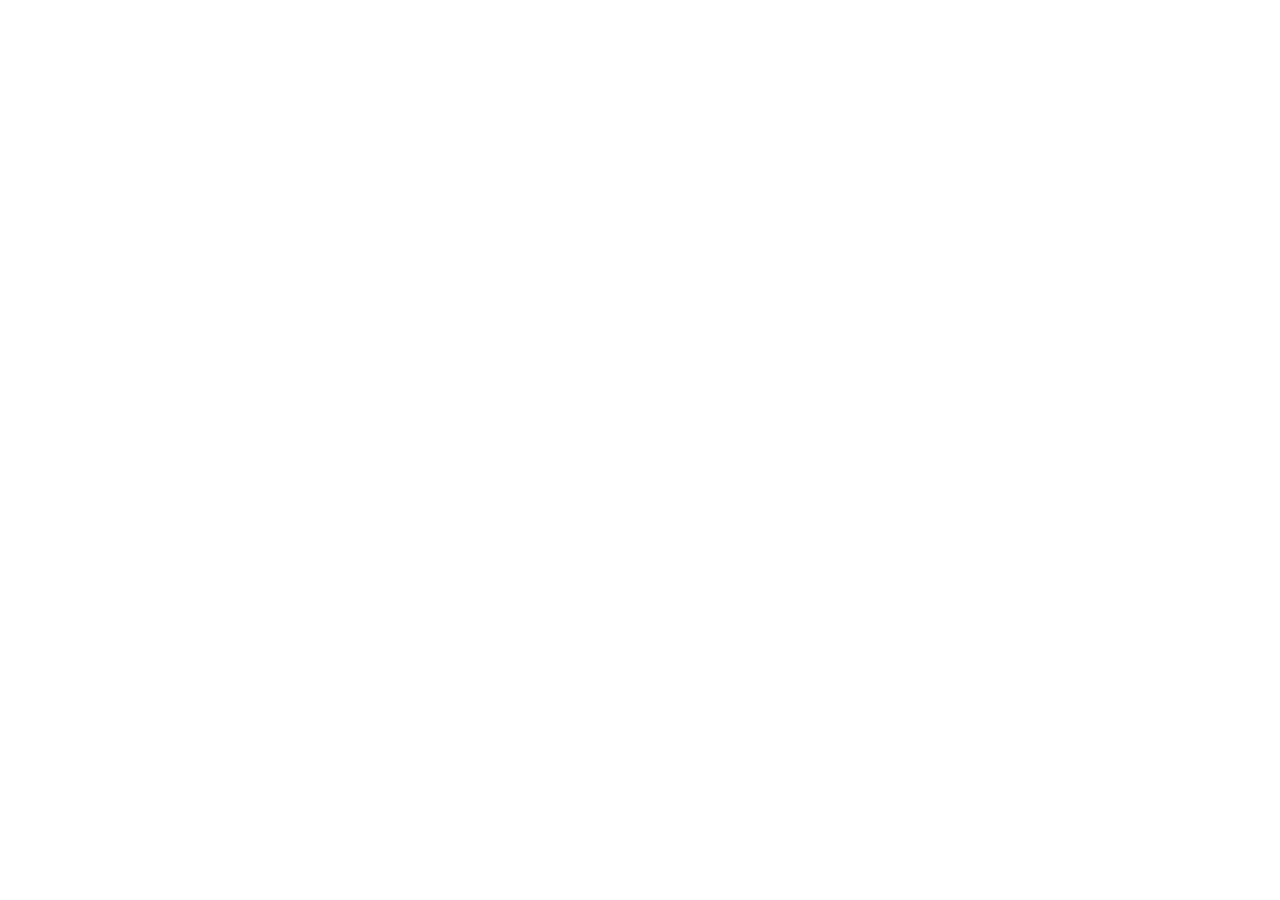
==== index.html @ 95cbaab9 "Se crearon un index.html ,se creo la carpeta css y se normalizo css" ====
<!DOCTYPE html>
<html lang="en">
<head>
    <meta charset="UTF-8">
    <meta name="viewport" content="width=device-width, initial-scale=1.0">
    <title>TechPRO</title>

    <link rel="preconnect" href="https://fonts.googleapis.com">
    <link rel="preconnect" href="https://fonts.gstatic.com" crossorigin>
    <link href="https://fonts.googleapis.com/css2?family=Roboto:ital,wght@0,100..900;1,100..900&display=swap" rel="stylesheet">

    <link rel="preconnect" href="https://fonts.googleapis.com">
    <link rel="preconnect" href="https://fonts.gstatic.com" crossorigin>
    <link href="https://fonts.googleapis.com/css2?family=Lato:ital,wght@0,100;0,300;0,400;0,700;0,900;1,100;1,300;1,400;1,700;1,900&family=Roboto:ital,wght@0,100..900;1,100..900&display=swap" rel="stylesheet">

</head>
<body>
    
</body>
</html>
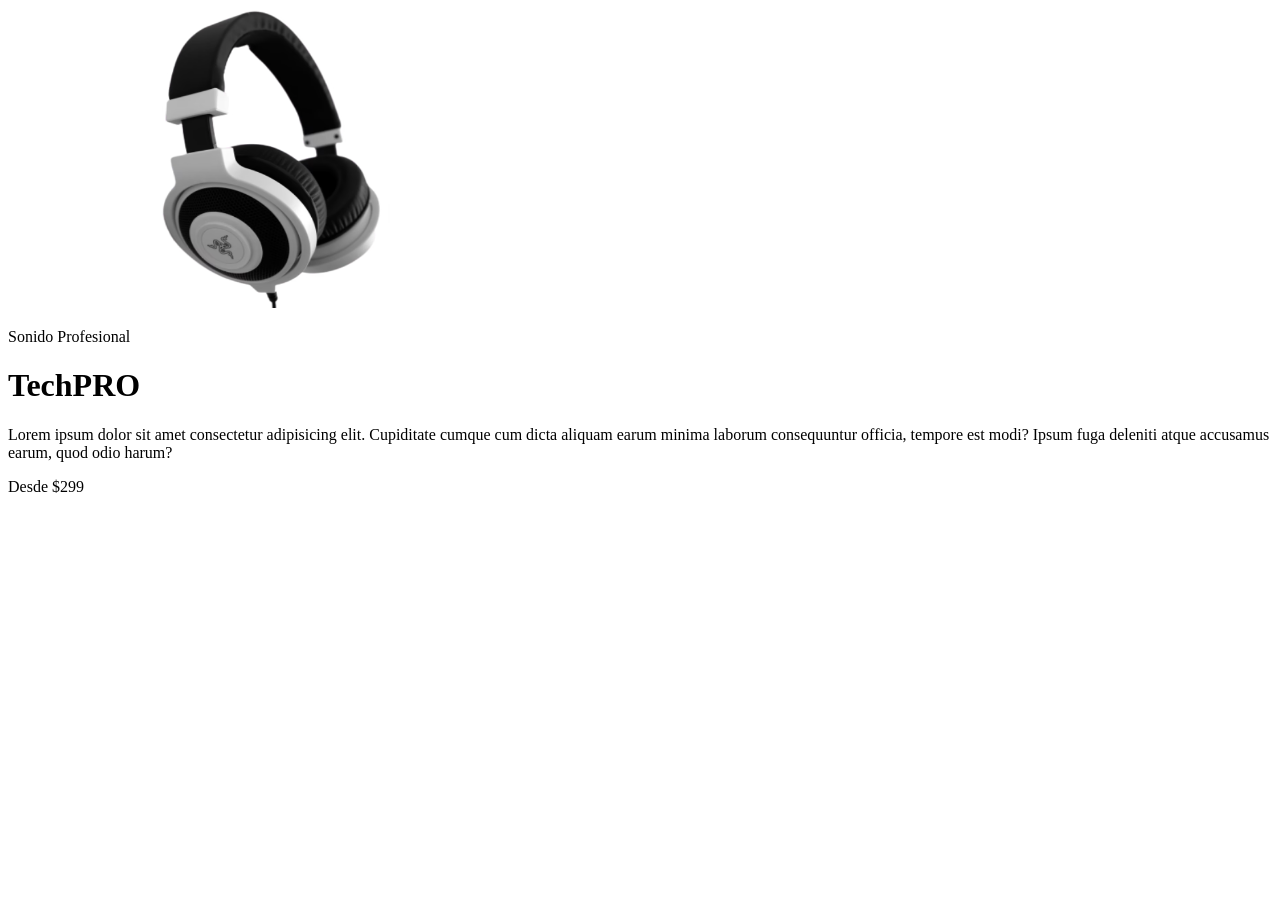
==== commit 9f73f6fe: "Se mofifico el index y se creaon varias clases en este ademas se modifico el css" ====
--- a/index.html
+++ b/index.html
@@ -16,5 +16,39 @@
 </head>
 <body>
     
+    <header class="header">
+        <div class="contenedor contenido-header">
+            <div class="imagen-header">
+                    <picture>
+                        <source
+                            sizes="1920w"
+                            srcset="img/header.avif 1920w"
+                            type="image/avif">
+                    
+                        <source
+                            sizes="1920w"
+                            srcset="img/header.webp 1920w"
+                            type="image/webp">
+                    
+                        <source
+                            sizes="1920w"
+                            srcset="img/header.jpg 1920w"
+                            type="image/jpeg">
+                    
+                        <img
+                            loading="lazy"decoding="async"src="img/header.jpg"alt="imagen"width="500"height="300">
+                    
+                    </picture>
+            </div>
+        </div><!--.imagen-header-->
+
+        <div class="texto-header">
+            <p class="tagline-producto">Sonido Profesional</p>
+            <h1 class="mombre-producto">TechPRO</h1>
+            <p class="descripcion-producto">Lorem ipsum dolor sit amet consectetur adipisicing elit. Cupiditate cumque cum dicta aliquam earum minima laborum consequuntur officia, tempore est modi? Ipsum fuga deleniti atque accusamus earum, quod odio harum?                
+            </p>
+            <p class="precio-producto">Desde <span>$299</span></p>
+        </div>
+    </header>
 </body>
 </html>
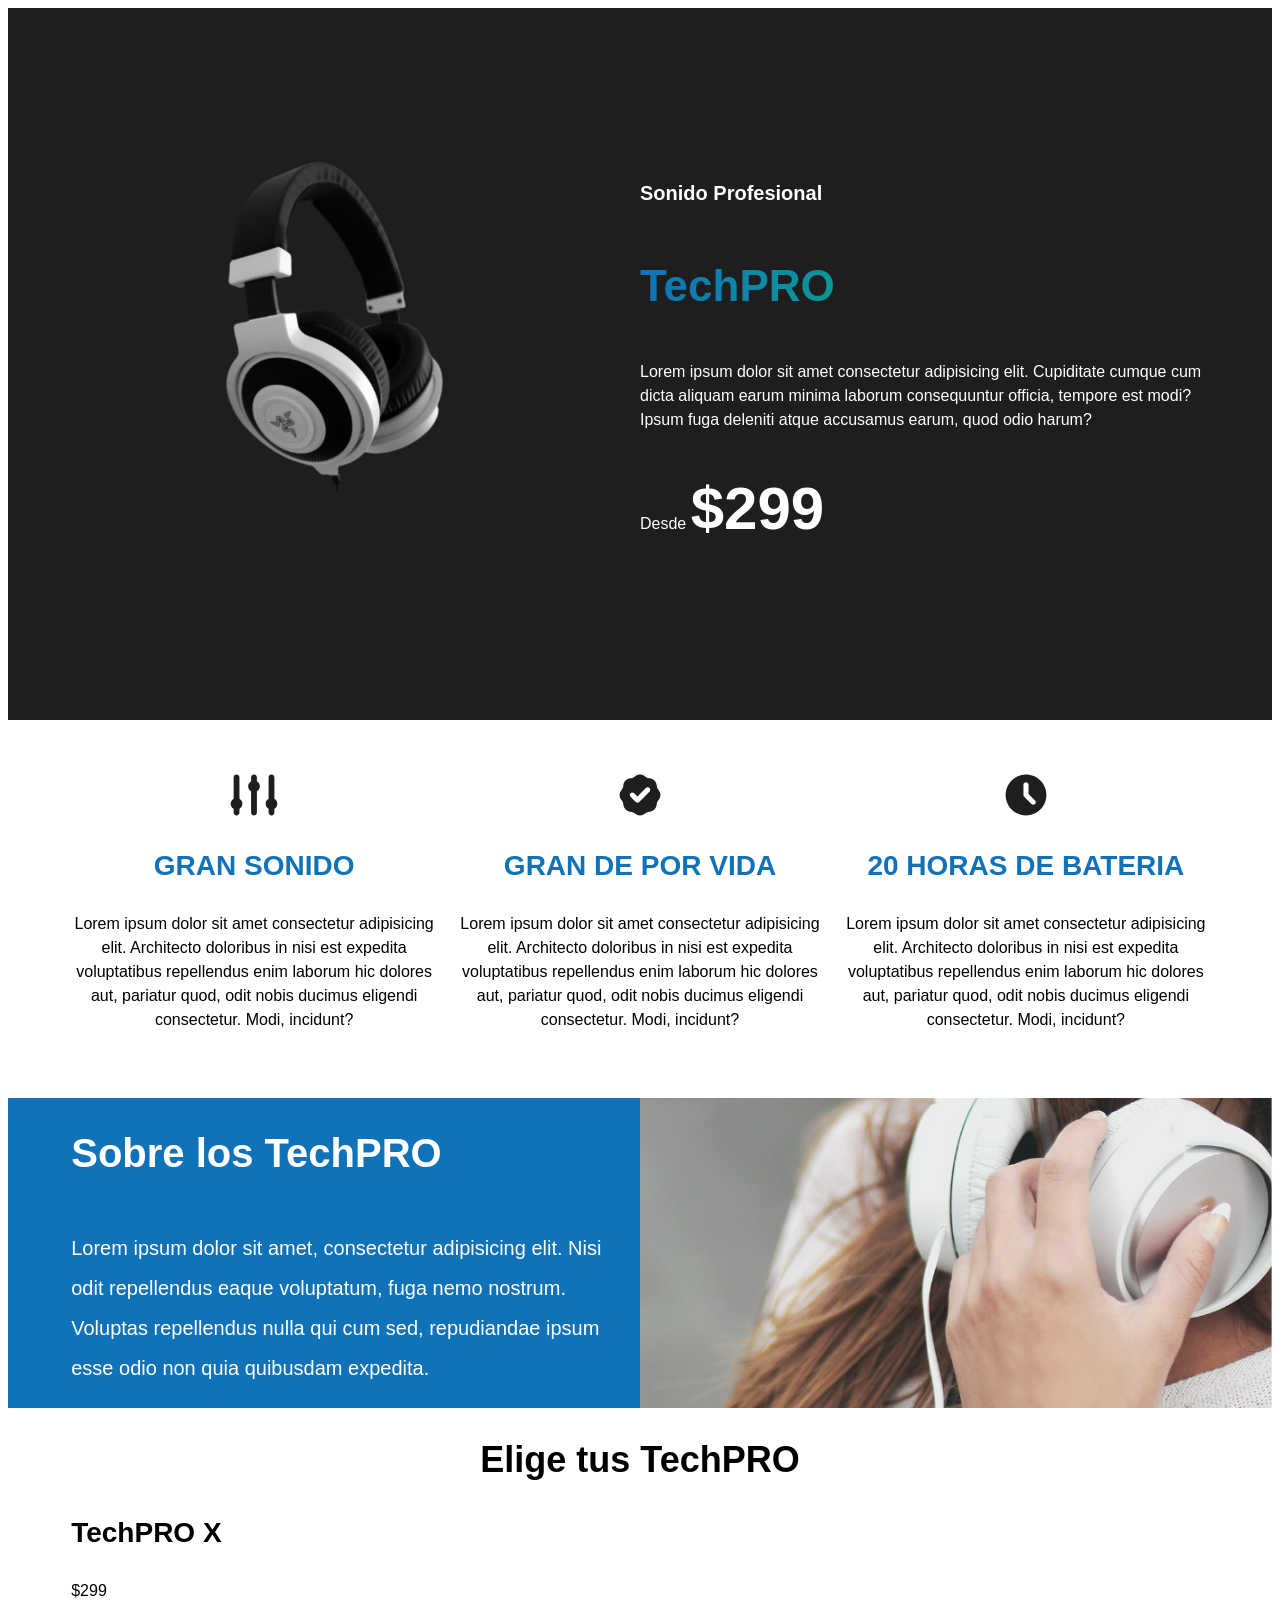
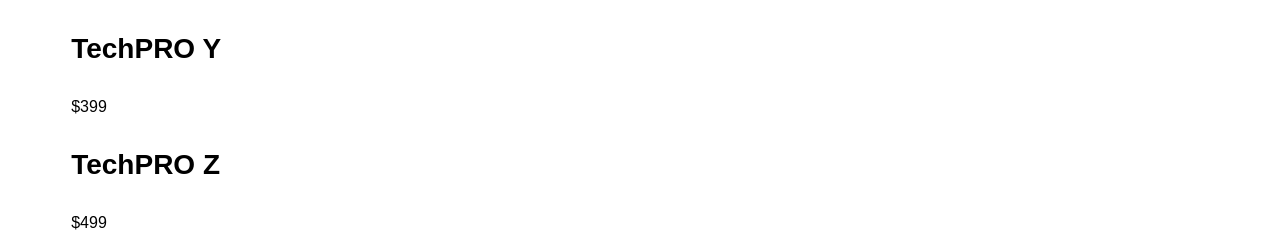
==== commit b955660a: "Cambios generales" ====
--- a/index.html
+++ b/index.html
@@ -12,6 +12,7 @@
     <link rel="preconnect" href="https://fonts.googleapis.com">
     <link rel="preconnect" href="https://fonts.gstatic.com" crossorigin>
     <link href="https://fonts.googleapis.com/css2?family=Lato:ital,wght@0,100;0,300;0,400;0,700;0,900;1,100;1,300;1,400;1,700;1,900&family=Roboto:ital,wght@0,100..900;1,100..900&display=swap" rel="stylesheet">
+    <link rel="stylesheet" href="css/styles.css">
 
 </head>
 <body>
@@ -39,16 +40,75 @@
                             loading="lazy"decoding="async"src="img/header.jpg"alt="imagen"width="500"height="300">
                     
                     </picture>
-            </div>
-        </div><!--.imagen-header-->
+                </div><!--.imagen-header-->
 
         <div class="texto-header">
             <p class="tagline-producto">Sonido Profesional</p>
-            <h1 class="mombre-producto">TechPRO</h1>
+            <h1 class="mombre-producto degradado-verde">TechPRO</h1>
             <p class="descripcion-producto">Lorem ipsum dolor sit amet consectetur adipisicing elit. Cupiditate cumque cum dicta aliquam earum minima laborum consequuntur officia, tempore est modi? Ipsum fuga deleniti atque accusamus earum, quod odio harum?                
             </p>
             <p class="precio-producto">Desde <span>$299</span></p>
         </div>
+    </div>
     </header>
+    <section class="contenedor">
+        <div class="iconos">
+            <div class="icono">
+                <img src="img/icono-sonido.svg" alt="imagen icono">
+                <h3>Gran Sonido</h3>
+                <P>Lorem ipsum dolor sit amet consectetur adipisicing elit. Architecto doloribus in nisi est expedita voluptatibus repellendus enim laborum hic dolores aut, pariatur quod, odit nobis ducimus eligendi consectetur. Modi, incidunt?
+                </P>
+            </div>
+
+            <div class="icono">
+                <img src="img/icono-garantia.svg" alt="imagen icono">
+                <h3>Gran de por vida</h3>
+                <P>Lorem ipsum dolor sit amet consectetur adipisicing elit. Architecto doloribus in nisi est expedita voluptatibus repellendus enim laborum hic dolores aut, pariatur quod, odit nobis ducimus eligendi consectetur. Modi, incidunt?
+                </P>
+            </div>
+
+            <div class="icono">
+                <img src="img/icono-bateria.svg" alt="imagen icono">
+                <h3>20 Horas de bateria</h3>
+                <P>Lorem ipsum dolor sit amet consectetur adipisicing elit. Architecto doloribus in nisi est expedita voluptatibus repellendus enim laborum hic dolores aut, pariatur quod, odit nobis ducimus eligendi consectetur. Modi, incidunt?
+                </P>
+            </div>
+        </div>
+    </section>
+
+    <section class="sobre-tech">
+        <div class="contenedor sobre-tech-grid">
+            <div class="texto-sobre-tech">
+                <h2>Sobre los <span>TechPRO</span></h2>
+                <p>
+                    Lorem ipsum dolor sit amet, consectetur adipisicing elit. Nisi odit repellendus eaque voluptatum, fuga nemo nostrum. Voluptas repellendus nulla qui cum sed, repudiandae ipsum esse odio non quia quibusdam expedita.
+                </p>
+            </div>
+        </div>
+    </section>
+    <main class="contenedor modelos">
+        <h2 class="text-center">Elige tus TechPRO</h2>
+
+        <div class="listado-modelos">
+            <div class="modelo modelo-x">
+                <h3>TechPRO X</h3>
+                <p class="precio">$299</p>
+            </div>
+
+            <div class="listado-modelos">
+                <div class="modelo modelo-x">
+                <h3>TechPRO Y</h3>
+                <p class="precio">$399</p>
+            </div>
+
+            <div class="listado-modelos">
+                <div class="modelo modelo-z">
+                <h3>TechPRO Z</h3>
+                <p class="precio">$499</p>
+            </div>
+
+
+        </div>
+    </main>
 </body>
 </html>
--- a/css/styles.css
+++ b/css/styles.css
@@ -0,0 +1,208 @@
+:root {
+    --Primario:#1073BA;
+    --secundario:#00Da55;
+    --gris:#3B3B3B;
+    --blanco:#FFFFFF;
+    --negro:#1F1E1E;
+    --grisClaro:#E1E1E1;
+
+    --separacion:5rem;
+
+    --FuentePrincipal: 'Roboto', sans-serif;
+    --FuenteSecundaria: 'Lato', sans-serif;
+}
+
+
+html{
+    box-sizing: border-box;
+    font-size: 62.5%;
+}
+*,*:before, *:after{
+    box-sizing: inherit;
+}
+body {
+    font-family: var(--FuentePrincipal);
+    font-size: 1.6rem;
+    line-height: 1.5;
+}
+
+/**Globales **/
+.contenedor{
+    max-width: 120rems;
+    width: 90%;
+    margin: 0 auto;
+}
+h1,h2,h3{
+    font-weight: 900;
+    font-family: var(--FuenteSecundaria);
+    margin:calc(var(--separacion) / 2 )0;
+}
+h1 {
+    font-size: 4.4rem;
+}
+h2 {
+    font-size: 3.6rem;
+}
+h3 {
+    font-size: 2.8rem;
+}
+img {
+    max-width: 100%;
+    display: block;
+    height: auto;
+}
+
+/**Utilidades**/
+.text-center {
+    text-align: center;
+}
+
+
+/**Degradados**/
+
+.degradado-verde {
+    color: transparent;
+    background:linear-gradient(to right, var(--Primario) 0%,var(--secundario)100%) ;
+    -webkit-background-clip: text;
+    background-clip: text;
+}
+/**header**/
+.header {
+    background-color: var(--negro);
+    padding: calc(var(--separacion) * 3) 0;
+    color: var(--blanco);
+}
+
+
+@media (min-width: 768px) {
+    .contenido-header{
+        display:grid;
+        grid-template-columns: repeat(2, 1fr);
+    }
+}
+.texto-header{
+    text-align: center;
+    padding-top: var(--separacion);
+}
+
+@media (min-width:768px) {
+    .texto-header{
+        text-align: left;
+        display: flex;
+        flex-direction: column;
+        justify-content: space-between;
+        padding: 0;
+    }
+}
+.text-header p{
+    margin: 0;
+}
+
+.tagline-producto{
+    font-size: 2rem;
+    font-weight: 900;
+}
+.nombre-producto{
+    font-weight: 6rem;
+}
+
+@media (min-width:768px) {
+    .nombre-producto{
+        font-weight: 10rem;
+        margin:0;
+        line-height: 1;
+    }
+}
+.precio-producto span{
+    font-size: 6rem;
+    font-weight: 900;
+}
+/**iconos**/
+.iconos{
+    padding: var(--separacion)0;
+}
+@media (min-width:768px) {
+    .iconos {
+        display: flex;
+        gap:2rem;
+    }
+}
+.icono {
+    text-align: center;
+    margin-bottom: calc(var(--separacion) /2);
+}
+.icono:last-of-type{
+    margin: 0;
+}
+@media (min-width:768px) {
+    .icono{
+        margin: 0;
+    }
+}
+.icono img {
+    width: 5rem;
+    margin: 0 auto;
+}
+.icono h3{
+    color: var(--Primario);
+    text-transform: uppercase;
+    margin-top: calc( var(--separacion) /2);
+}
+
+/**Sobre los tech PRO**/
+.sobre-tech{
+    background-image: linear-gradient(to bottom,transparent 50%,var(--Primario)0%), url(../img/imagen-mujer.jpg);
+    background-position: right;
+    background-repeat:repeat ,no-repeat ;
+    background-size: 100%, 110rem ;
+
+}
+@media (min-width:768px) {
+    .sobre-tech{
+    background-image: linear-gradient(to left,transparent 50%,var(--Primario)0%), url(../img/imagen-mujer.jpg);
+    background-repeat:repeat ,no-repeat ;
+
+    }
+
+}
+@media (min-width:768px) {
+    .sobre-tech{
+        background-size: 100% , 110rem;
+    }
+}
+.sobre-tech-grid {
+    display: grid;
+    grid-template-rows:repeat(2,40rem);
+    row-gap: var(--separacion);
+}
+@media (min-width:768px) {
+    .sobre-tech-grid{
+        grid-template-rows: unset;
+        row-gap: unset;
+        grid-template-columns: repeat(2,1fr);
+        column-gap: 4rem;
+
+    }
+
+}
+.texto-sobre-tech{
+    grid-row: 2/3;
+    color: var(--blanco);
+    display: flex;
+    flex-direction:column ;
+    justify-content: space-around;
+    padding-bottom: var(--separacion);
+}
+@media (min-width:768px) {
+    .texto-sobre-tech{
+        padding-bottom: 0;
+    }
+
+}
+.texto-sobre-tech h2{
+        font-size:4rem;
+    }
+.texto-sobre-tech p{
+    font-size: 2rem;
+    line-height:2;
+}
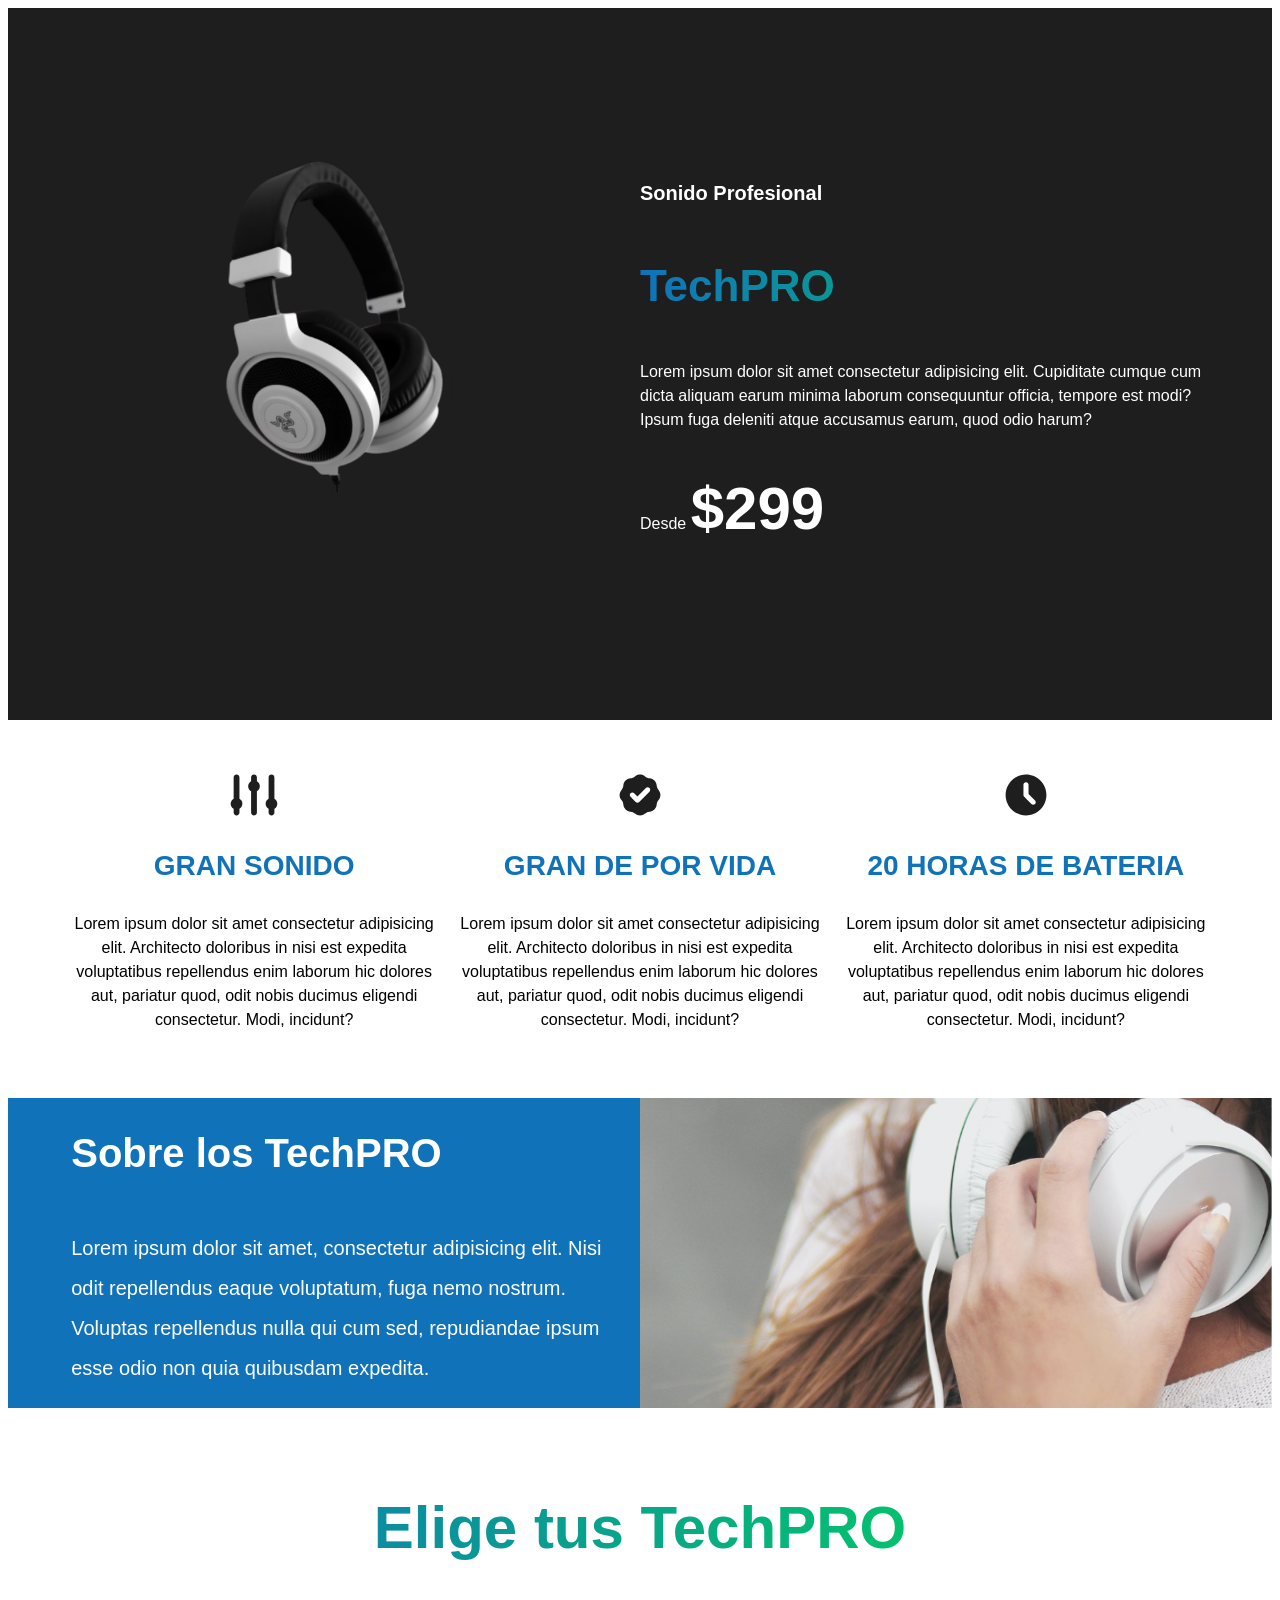
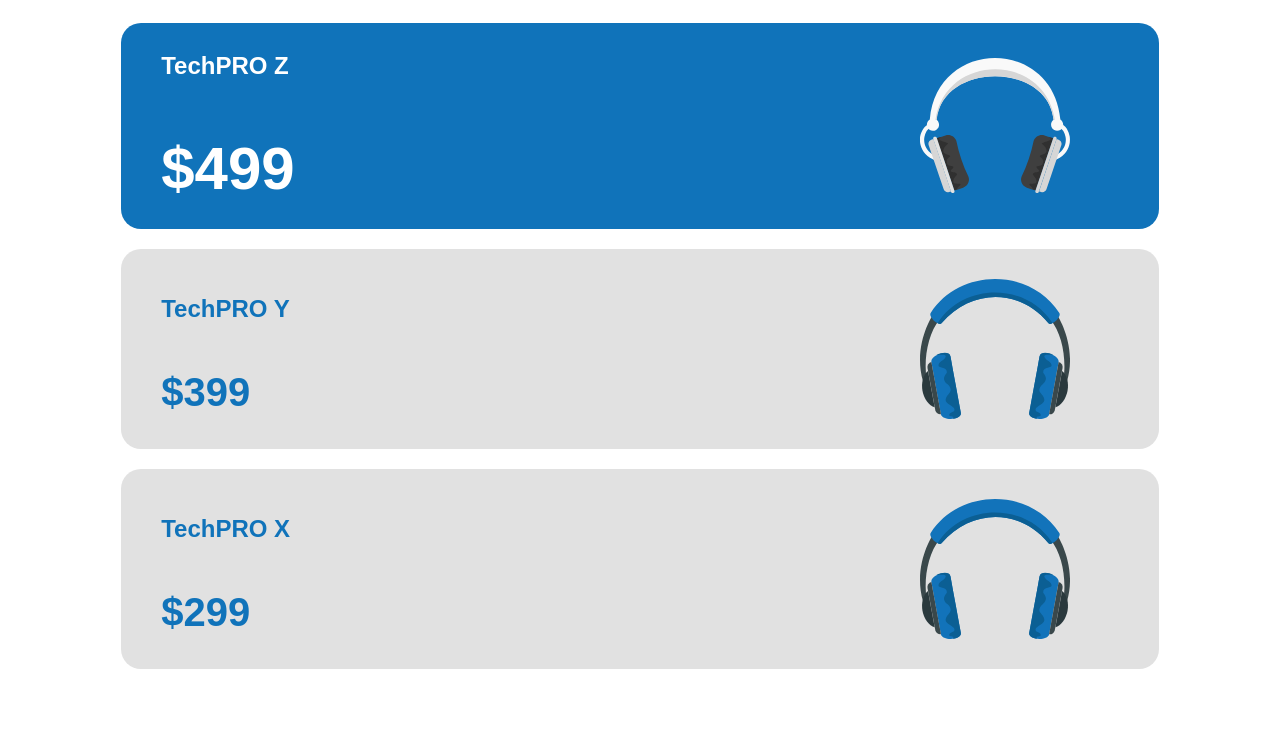
==== commit 6ab3c36b: "Se agrego la seccion principal main de modelos y se modificaron su clases" ====
--- a/index.html
+++ b/index.html
@@ -87,7 +87,7 @@
         </div>
     </section>
     <main class="contenedor modelos">
-        <h2 class="text-center">Elige tus TechPRO</h2>
+        <h2 class="text-center degradado-verde header-modelos">Elige tus TechPRO</h2>
 
         <div class="listado-modelos">
             <div class="modelo modelo-x">
--- a/css/styles.css
+++ b/css/styles.css
@@ -205,4 +205,60 @@
 .texto-sobre-tech p{
     font-size: 2rem;
     line-height:2;
+}
+/**Modelos**/
+.modelos{
+    padding: var(--separacion);
+}
+
+.header-modelos {
+    font-size: 6rem;
+    margin-bottom: var(--separacion);
+}
+
+.listado-modelos {
+    display: flex;
+    margin-bottom: 2rem;
+    flex-direction: column-reverse;
+}
+
+.modelo{
+    background-color: var(--grisClaro);
+    margin-bottom: 2rem;
+    padding-left: 4rem ;
+    color: var(--Primario);
+    border-radius: 2rem;
+    min-height: 20rem;
+    display: flex;
+    flex-direction: column;
+    justify-content: center;
+    background-repeat: no-repeat;
+    background-position: 90% center;
+    background-size:15rem;
+}
+.modelo h3{
+    font-size: 2.4rem;
+}
+.modelo .precio{
+    font-size: 4rem;
+    font-weight: 900;
+    line-height: 0;
+}
+.modelo:first-of-type{
+    margin-bottom: 0;
+}
+.modelo-x{
+    background-image:url(../img/modelo-x.svg);
+
+}
+.modelo-y{
+    background-image:url(../img/modelo-y.svg);
+}
+.modelo-z{
+    background-image: url(../img/modelo-z.svg);
+    background-color:var(--Primario) ;
+    color: var(--blanco);
+}
+.modelo-z .precio{
+    font-size: 6rem;
 }
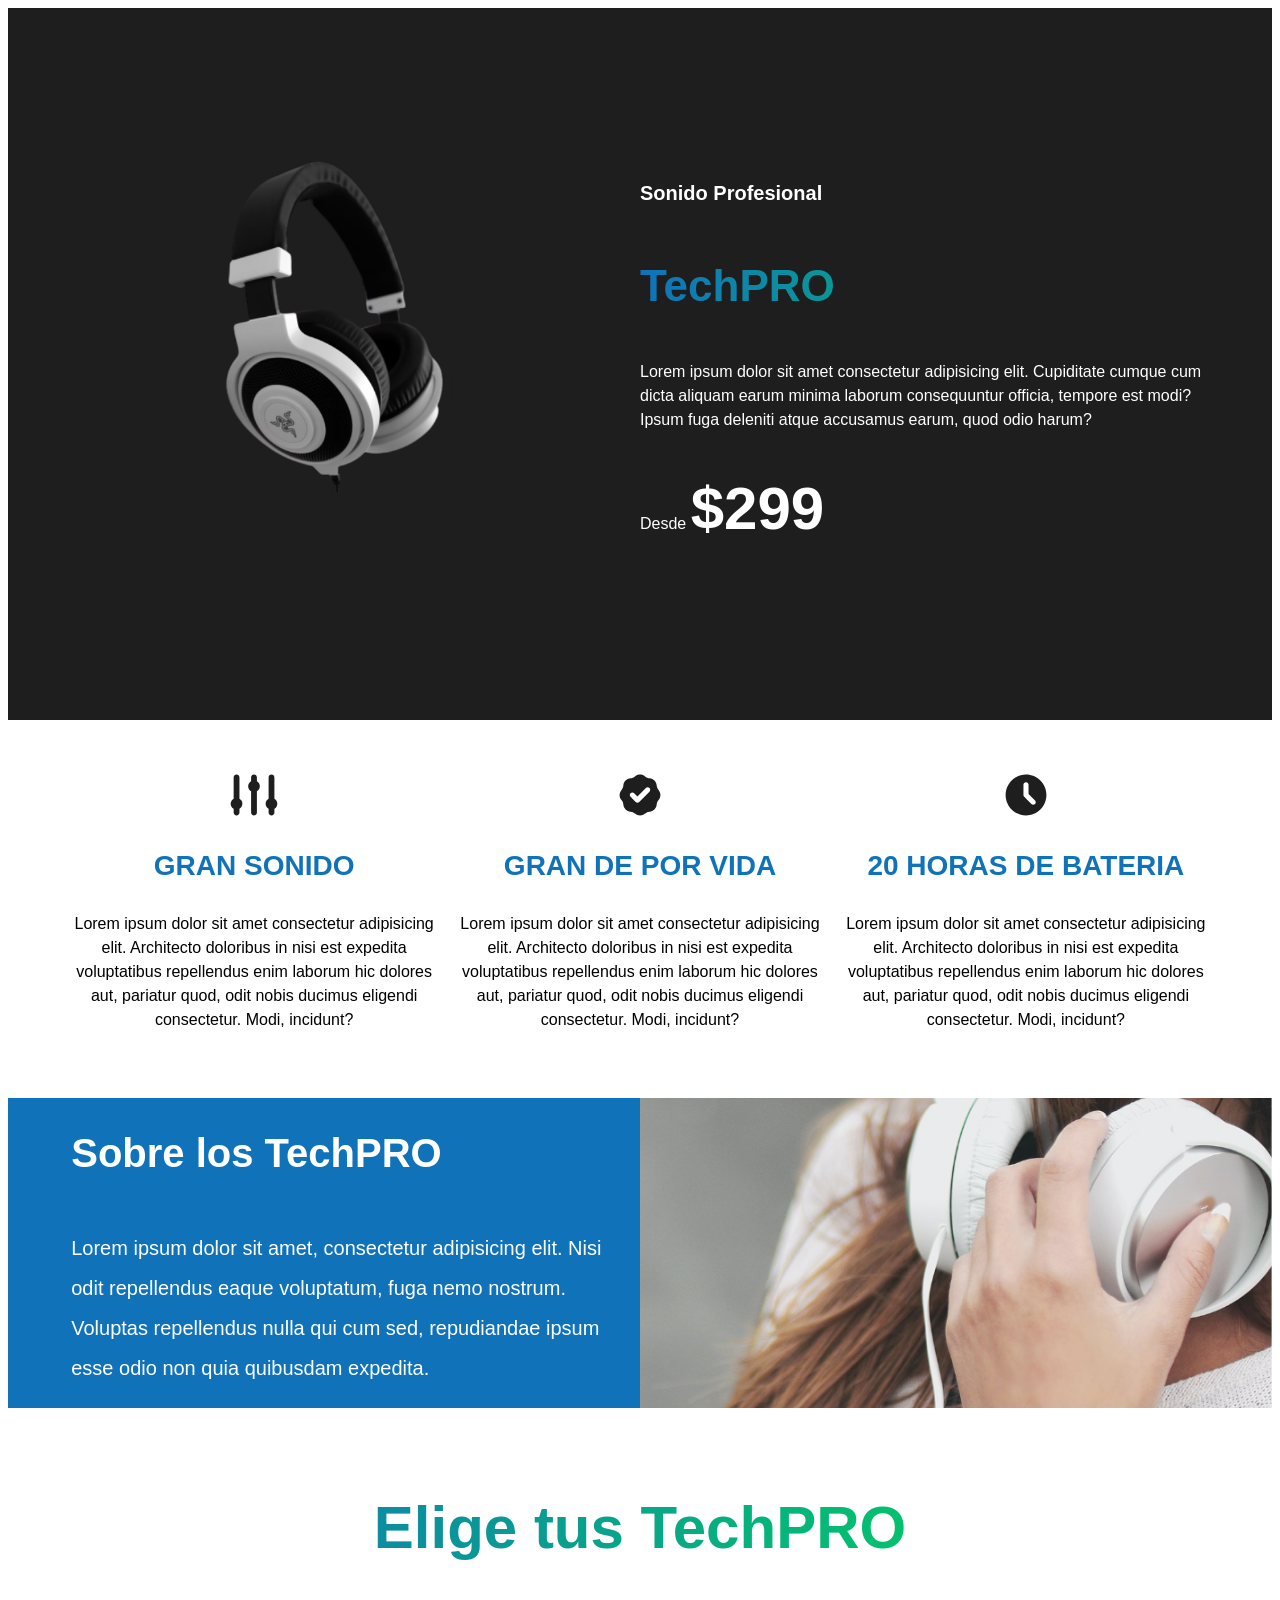
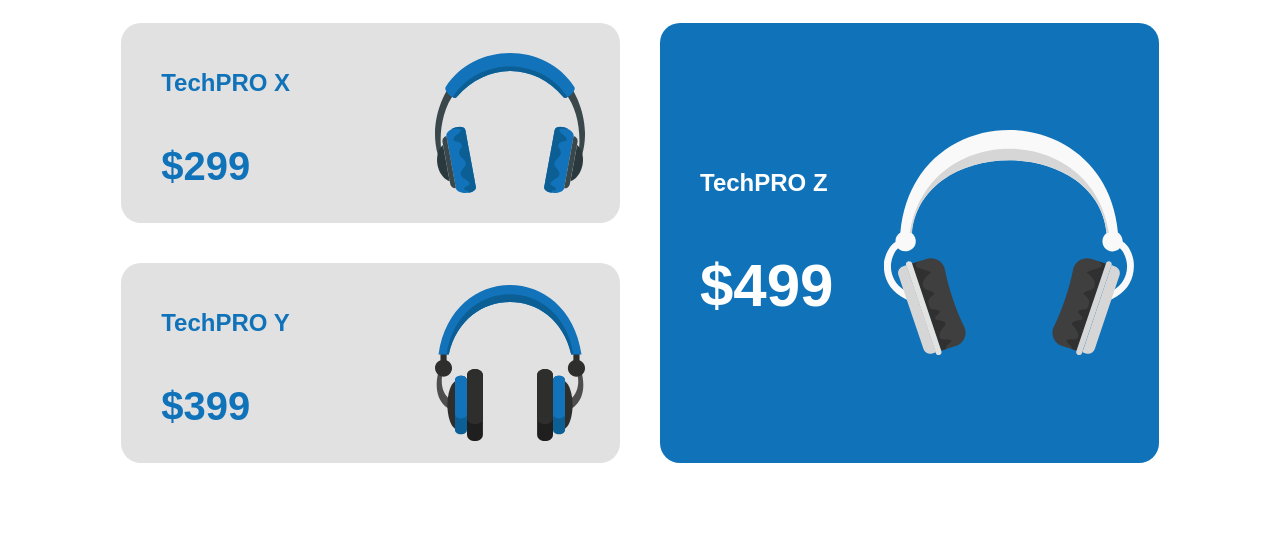
==== commit f024798f: "Se agrego un display grid para acomodar los modelos y se finalizo el diseno de estos" ====
--- a/index.html
+++ b/index.html
@@ -94,20 +94,14 @@
                 <h3>TechPRO X</h3>
                 <p class="precio">$299</p>
             </div>
-
-            <div class="listado-modelos">
-                <div class="modelo modelo-x">
+                <div class="modelo modelo-y">
                 <h3>TechPRO Y</h3>
                 <p class="precio">$399</p>
             </div>
-
-            <div class="listado-modelos">
                 <div class="modelo modelo-z">
                 <h3>TechPRO Z</h3>
                 <p class="precio">$499</p>
             </div>
-
-
         </div>
     </main>
 </body>
--- a/css/styles.css
+++ b/css/styles.css
@@ -221,6 +221,14 @@
     margin-bottom: 2rem;
     flex-direction: column-reverse;
 }
+@media (min-width:992px) {
+    .listado-modelos{
+        display: grid;
+        grid-template-columns: repeat(2 , 1fr);
+        grid-template-rows: repeat(2,20rem);
+        gap: 4rem;
+    }
+}
 
 .modelo{
     background-color: var(--grisClaro);
@@ -229,12 +237,18 @@
     color: var(--Primario);
     border-radius: 2rem;
     min-height: 20rem;
+    background-repeat: no-repeat;
+    background-position: 90% center;
+    background-size:15rem;
     display: flex;
     flex-direction: column;
     justify-content: center;
-    background-repeat: no-repeat;
-    background-position: 90% center;
-    background-size:15rem;
+}
+@media (min-width:992px) {
+    .modelo{
+        margin-bottom: 0;
+    }
+
 }
 .modelo h3{
     font-size: 2.4rem;
@@ -259,6 +273,17 @@
     background-color:var(--Primario) ;
     color: var(--blanco);
 }
+@media (min-width:992px) {
+    .modelo-z{
+        grid-column:2/3 ;
+        grid-row:1/3;
+        background-size: 25rem;
+    }
+    .modelo-z h3{
+        font-family: 2rem;
+    }
+
+}
 .modelo-z .precio{
     font-size: 6rem;
 }
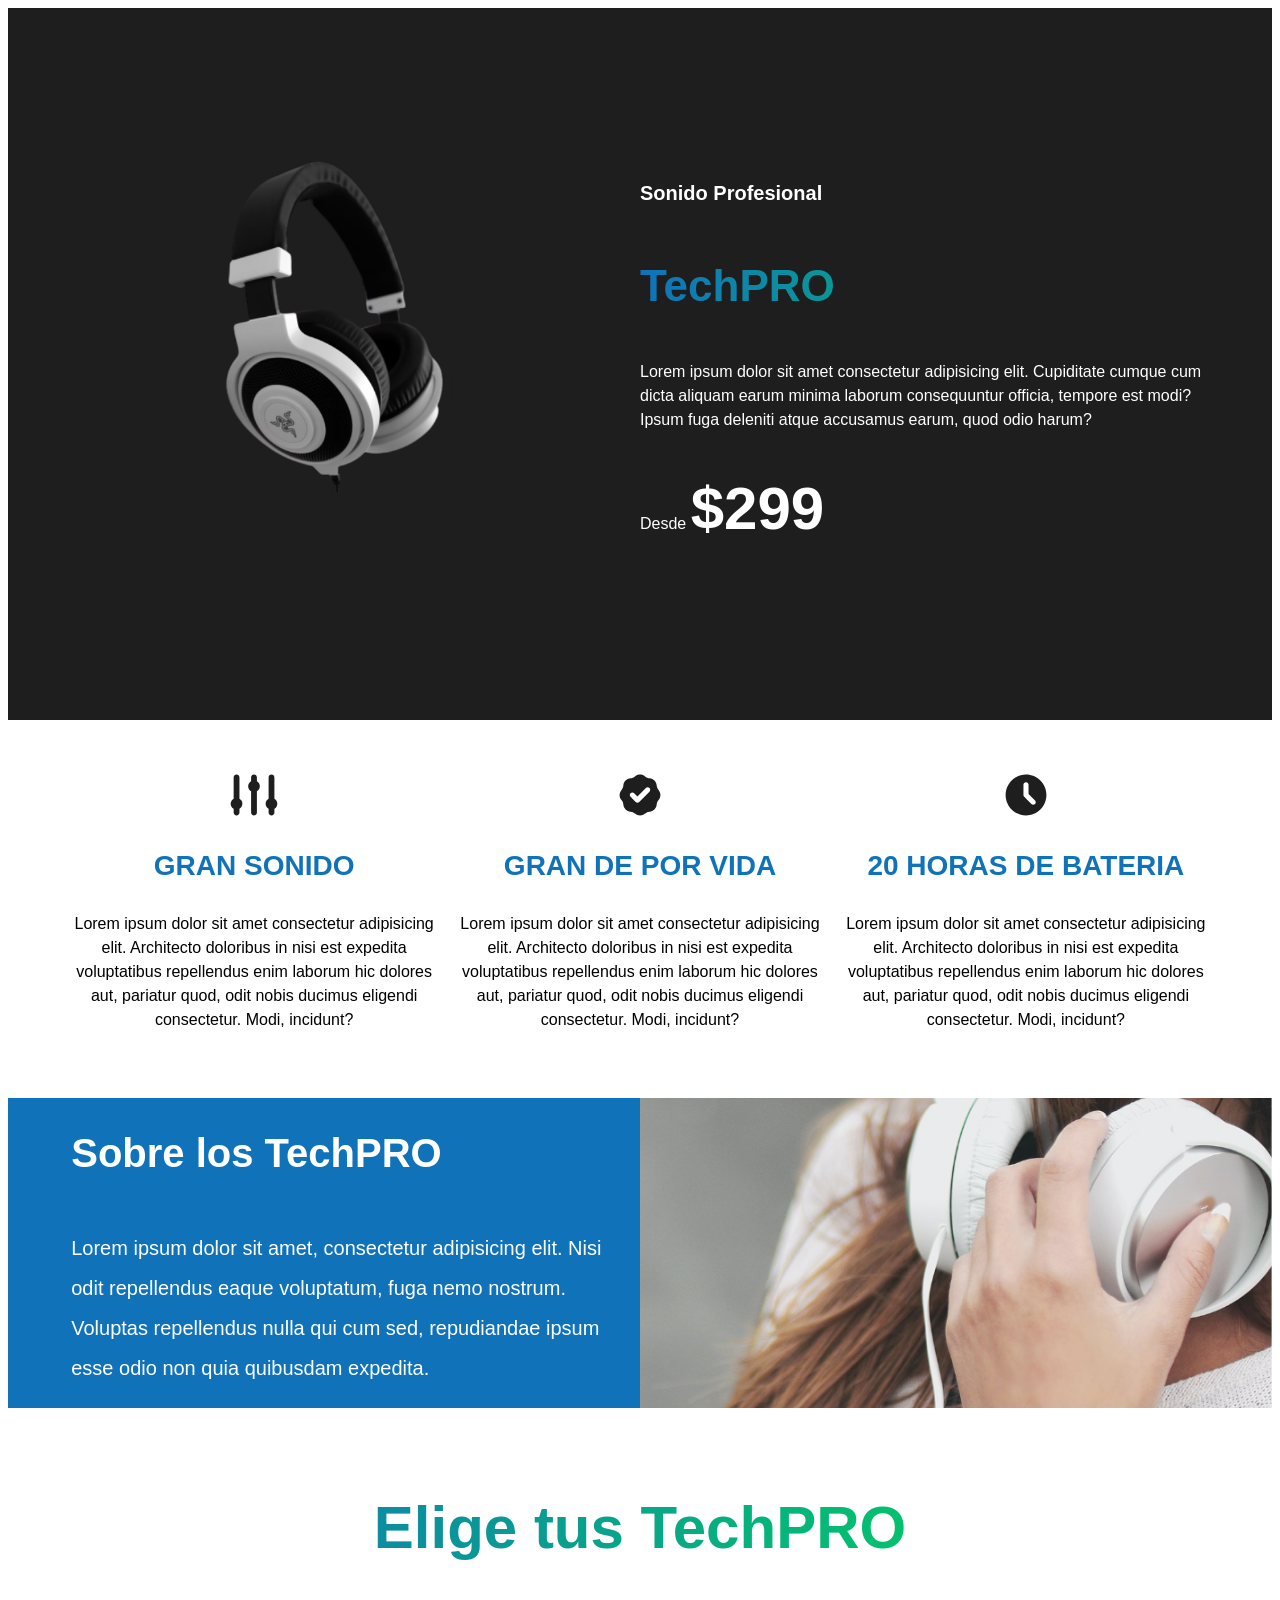
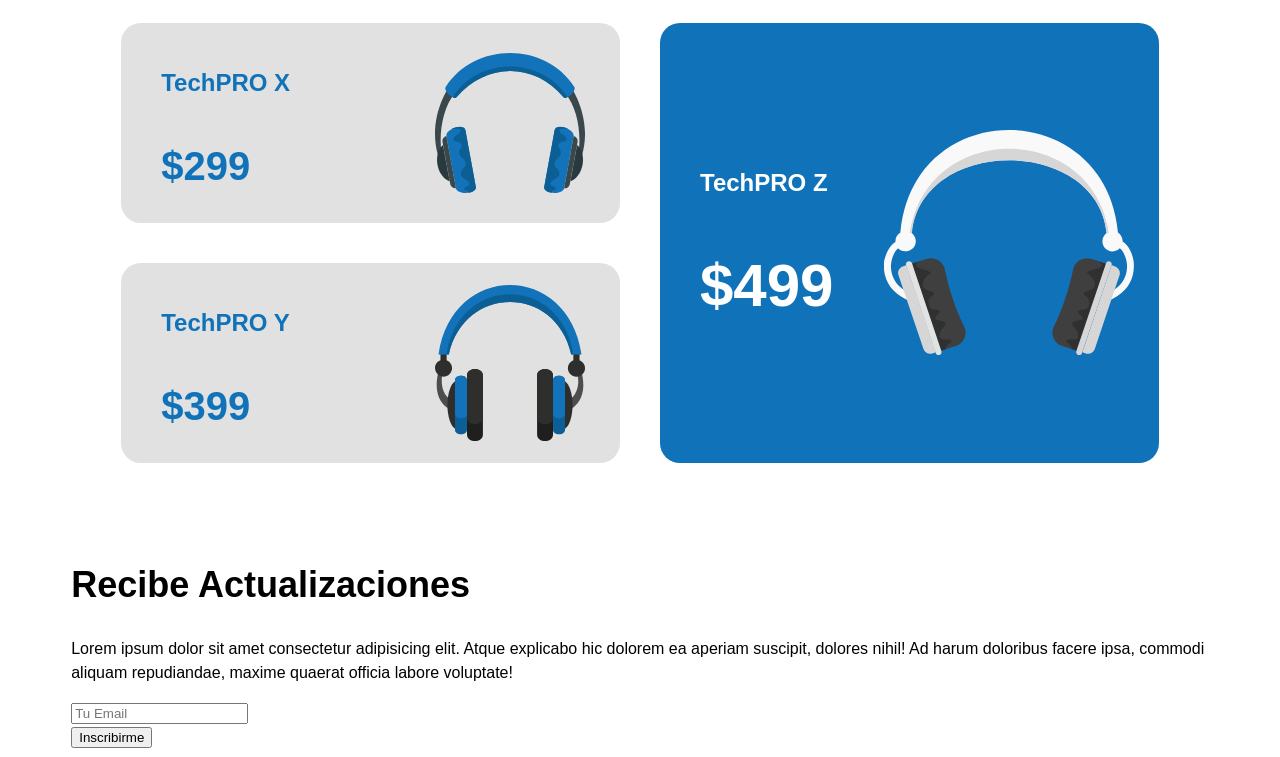
==== commit cd0eeb43: "Se creo el HTML para la seccion de newsletter" ====
--- a/index.html
+++ b/index.html
@@ -104,5 +104,20 @@
             </div>
         </div>
     </main>
+    <section class="newsletter">
+        <div class="contenido-newsletter contenedor">
+            <div class="texto-newsletter">
+                <h2>Recibe Actualizaciones</h2>
+                <p>Lorem ipsum dolor sit amet consectetur adipisicing elit. Atque explicabo hic dolorem ea aperiam suscipit, dolores nihil! Ad harum doloribus facere ipsa, commodi aliquam repudiandae, maxime quaerat officia labore voluptate!
+                </p>
+                <form class="formulario">
+                    <div class="input">
+                        <input type="text" placeholder="Tu Email">
+                    </div>
+                    <input type="submit" value="Inscribirme">
+                </form>
+            </div>
+        </div>
+    </section>
 </body>
 </html>
--- a/css/styles.css
+++ b/css/styles.css
@@ -243,6 +243,12 @@
     display: flex;
     flex-direction: column;
     justify-content: center;
+    transition-property: transform background-size ;
+    transition-duration: .3s;
+}
+.modelo:hover{
+    transform:scale(1.1);
+    background-size: 30rem;
 }
 @media (min-width:992px) {
     .modelo{
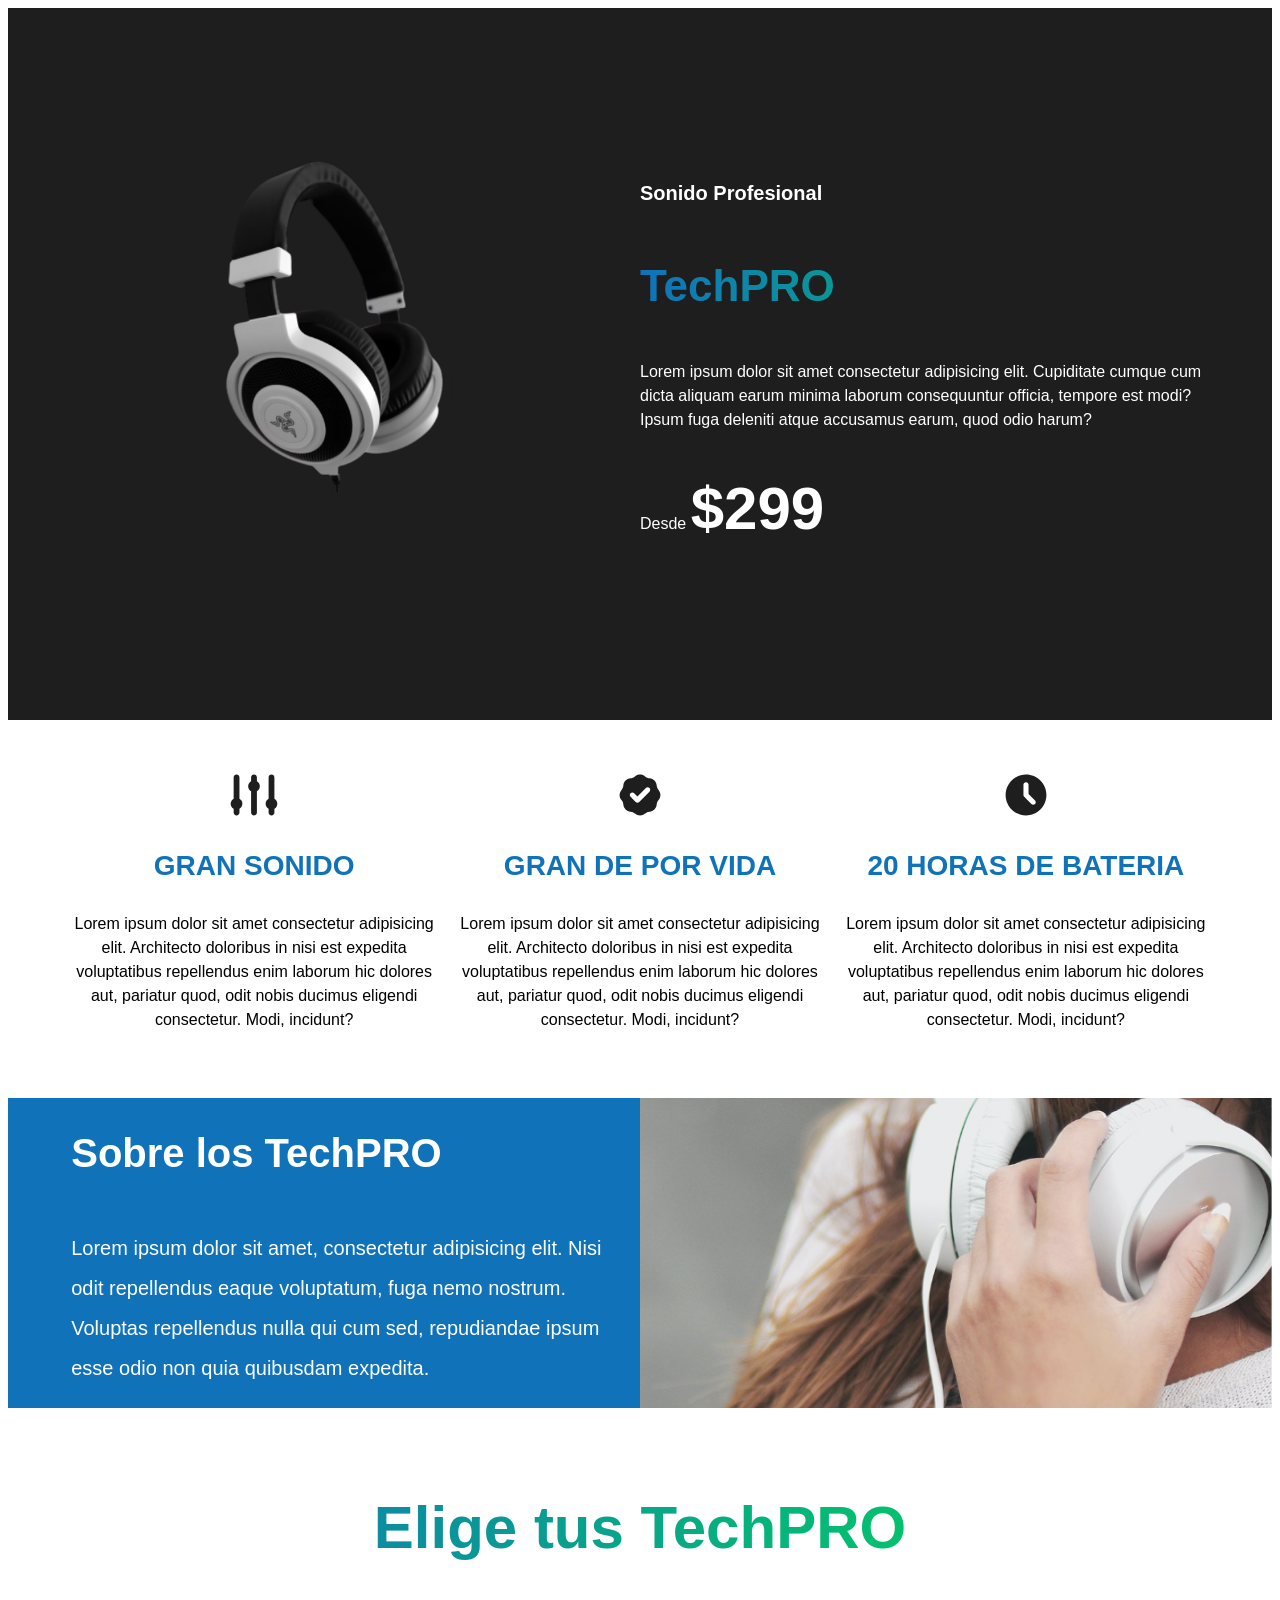
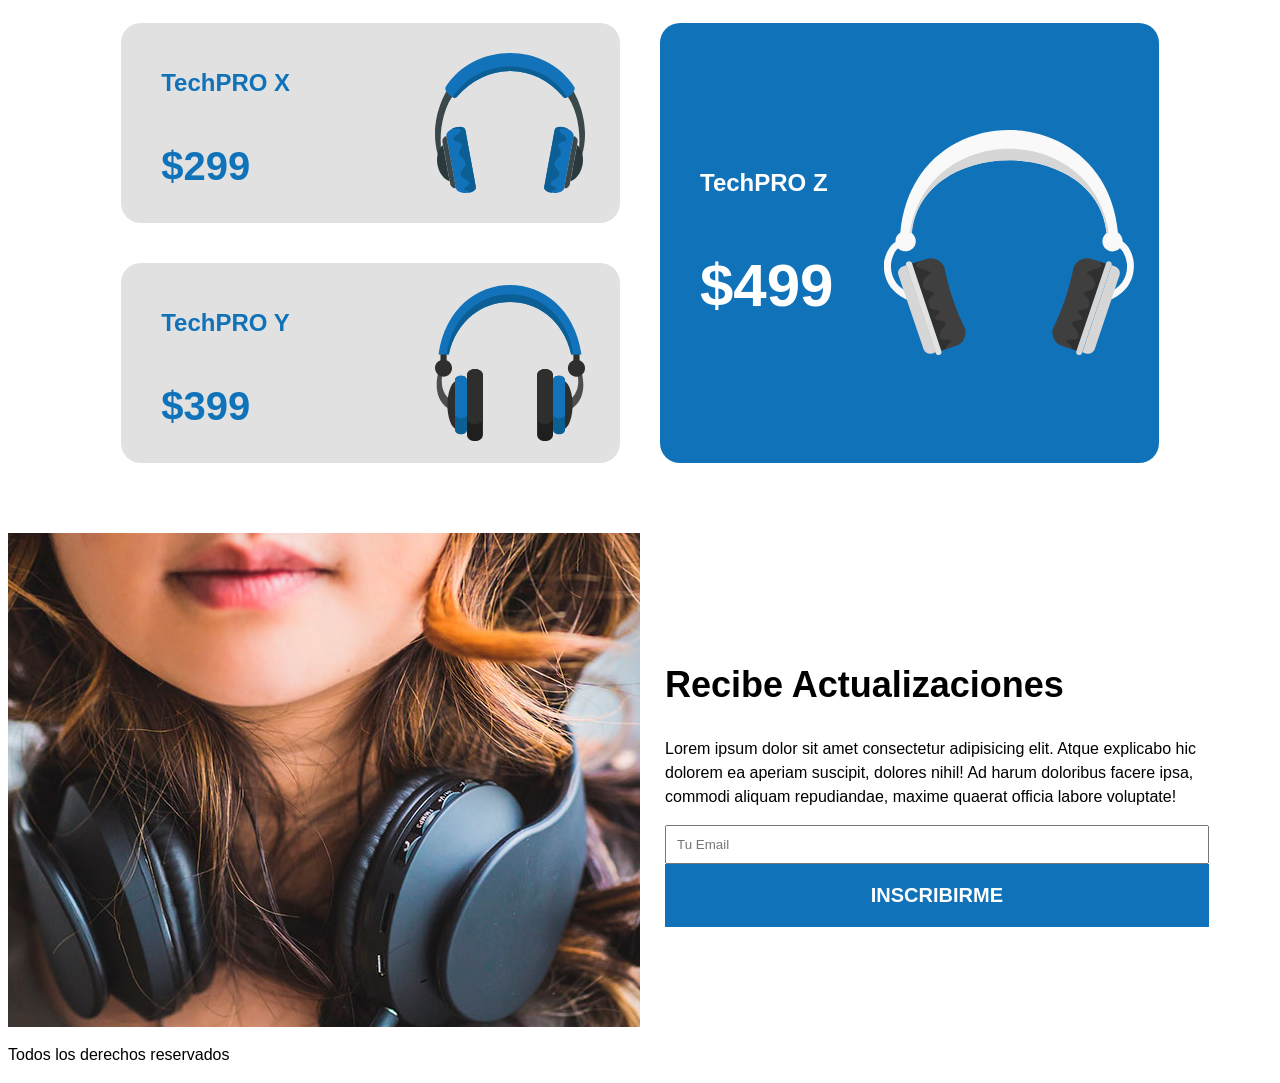
==== commit a3a7483b: "Se creo el footer con una clase llamada footer con el texto todos los derecho reservados" ====
--- a/index.html
+++ b/index.html
@@ -119,5 +119,9 @@
             </div>
         </div>
     </section>
+
+    <footer class="footer">
+        <p>Todos los derechos reservados</p>
+    </footer>
 </body>
 </html>
--- a/css/styles.css
+++ b/css/styles.css
@@ -292,4 +292,67 @@
 }
 .modelo-z .precio{
     font-size: 6rem;
+}
+
+/**newsletter**/
+
+.newsletter{
+    background-image: linear-gradient(to bottom,transparent 50%, var(--blanco) 0%), url(../img/newsletter.jpg);
+    background-position:top center;
+    background-repeat: no-repeat;
+    background-size: 100%,70rem;
+}
+@media (min-width: 768px){
+    .newsletter{
+    background-image: linear-gradient(to right,transparent 50%, var(--blanco) 0%), url(../img/newsletter.jpg);
+    background-position: center, -21rem 0rem;
+    background-size: 100% ,100rem;
+    padding: 10rem 0;
+} 
+}
+@media (min-width: 1600px){
+    .newsletter{
+        background-size: 100%,200rem;
+        background-position: center 0% -30rem;
+    }
+} 
+.contenido-newsletter{
+    display: grid;
+    grid-template-rows: repeat(2,30rem);
+    gap: var(--separacion);
+}
+@media (min-width: 768px){
+    .contenido-newsletter{
+        grid-template-rows: unset;
+        grid-template-columns: repeat(2,1fr);
+    }
+} 
+
+.texto-newsletter{
+    grid-row: 2/3;
+}
+@media (min-width: 768px){
+    .texto-newsletter{
+        grid-row: unset;
+        grid-column: 2/3;
+    }
+} 
+
+
+.formulario input[type="text"]{
+    width: 100%;
+    padding: 1rem;
+
+
+}
+.formulario input[type="submit"]{
+    width: 100%;
+    padding: 2rem;
+    background-color: var(--Primario);
+    color: var(--blanco);
+    text-transform: uppercase;
+    font-size: 2rem;
+    font-weight: 900;
+    border: none;
+
 }
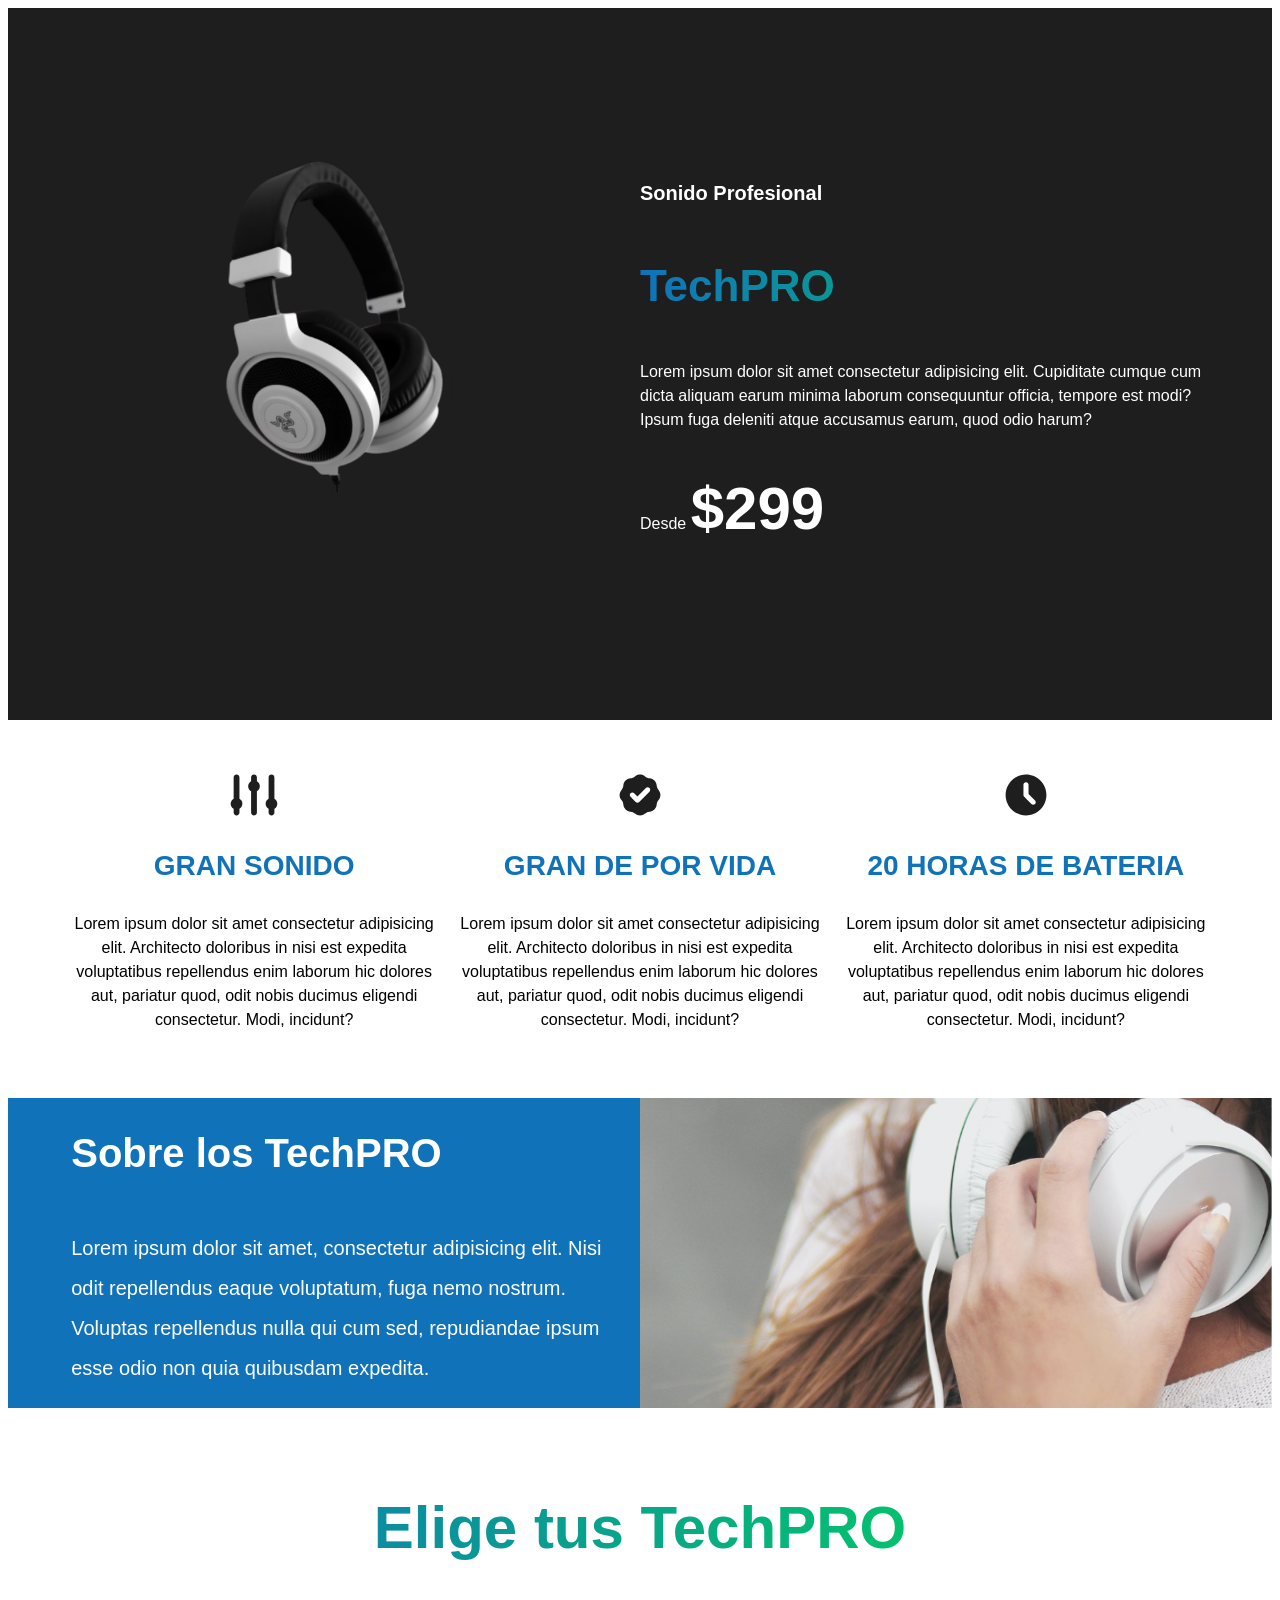
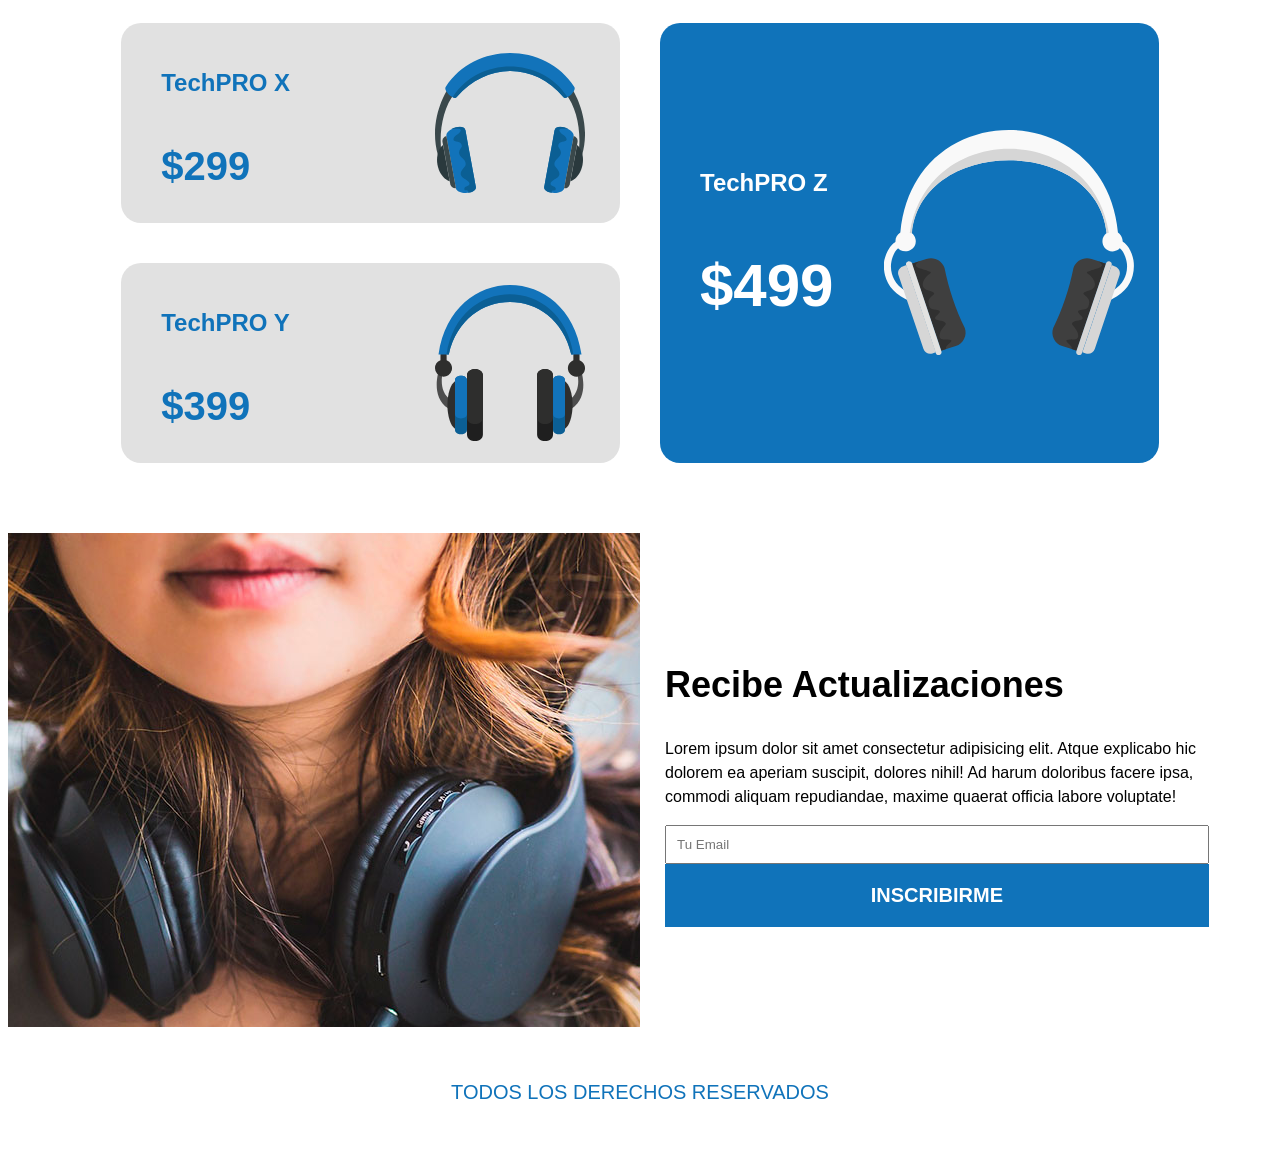
==== commit ee21da86: "Se creo una carpeta js y se se creo un archivo imagenes.js el cual contiene una libreria para que so" ====
--- a/index.html
+++ b/index.html
@@ -33,11 +33,11 @@
                     
                         <source
                             sizes="1920w"
-                            srcset="img/header.jpg 1920w"
+                            srcset="img/header.png 1920w"
                             type="image/jpeg">
                     
                         <img
-                            loading="lazy"decoding="async"src="img/header.jpg"alt="imagen"width="500"height="300">
+                            loading="lazy"decoding="async"src="img/header.png"alt="imagen"width="500"height="300">
                     
                     </picture>
                 </div><!--.imagen-header-->
@@ -123,5 +123,9 @@
     <footer class="footer">
         <p>Todos los derechos reservados</p>
     </footer>
+
+    <script src="js/imagenes.js">
+
+    </script>
 </body>
 </html>
--- a/css/styles.css
+++ b/css/styles.css
@@ -355,4 +355,14 @@
     font-weight: 900;
     border: none;
 
+}
+
+/**footer**/
+.footer p{
+    text-align: center;
+    font-family: var(--FuentePrincipal);
+    text-transform: uppercase;
+    font-size: 2rem;
+    color: var(--Primario);
+    padding: 3rem 0;
 }
